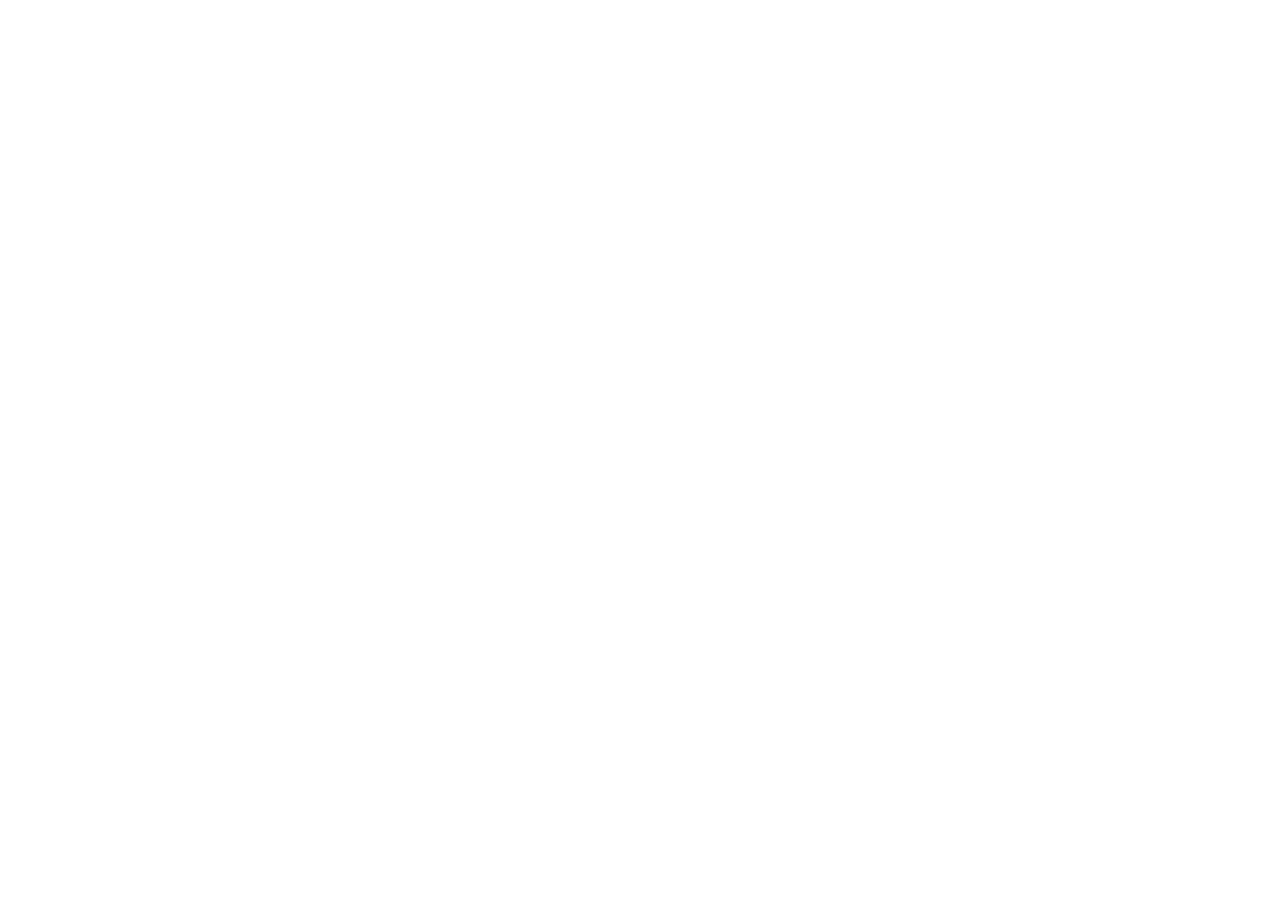
==== index.html @ 58633673 "first commit" ====
<!DOCTYPE html>
<html lang="en">
<head>
    <meta charset="UTF-8">
    <meta http-equiv="X-UA-Compatible" content="IE=edge">
    <meta name="viewport" content="width=device-width, initial-scale=1.0">
    <title>Registracija</title>
    <link rel="stylesheet" href="./css/reset.css">
    <link rel="stylesheet" href="./css/main.css">
</head>
<body>
    
</body>
</html>
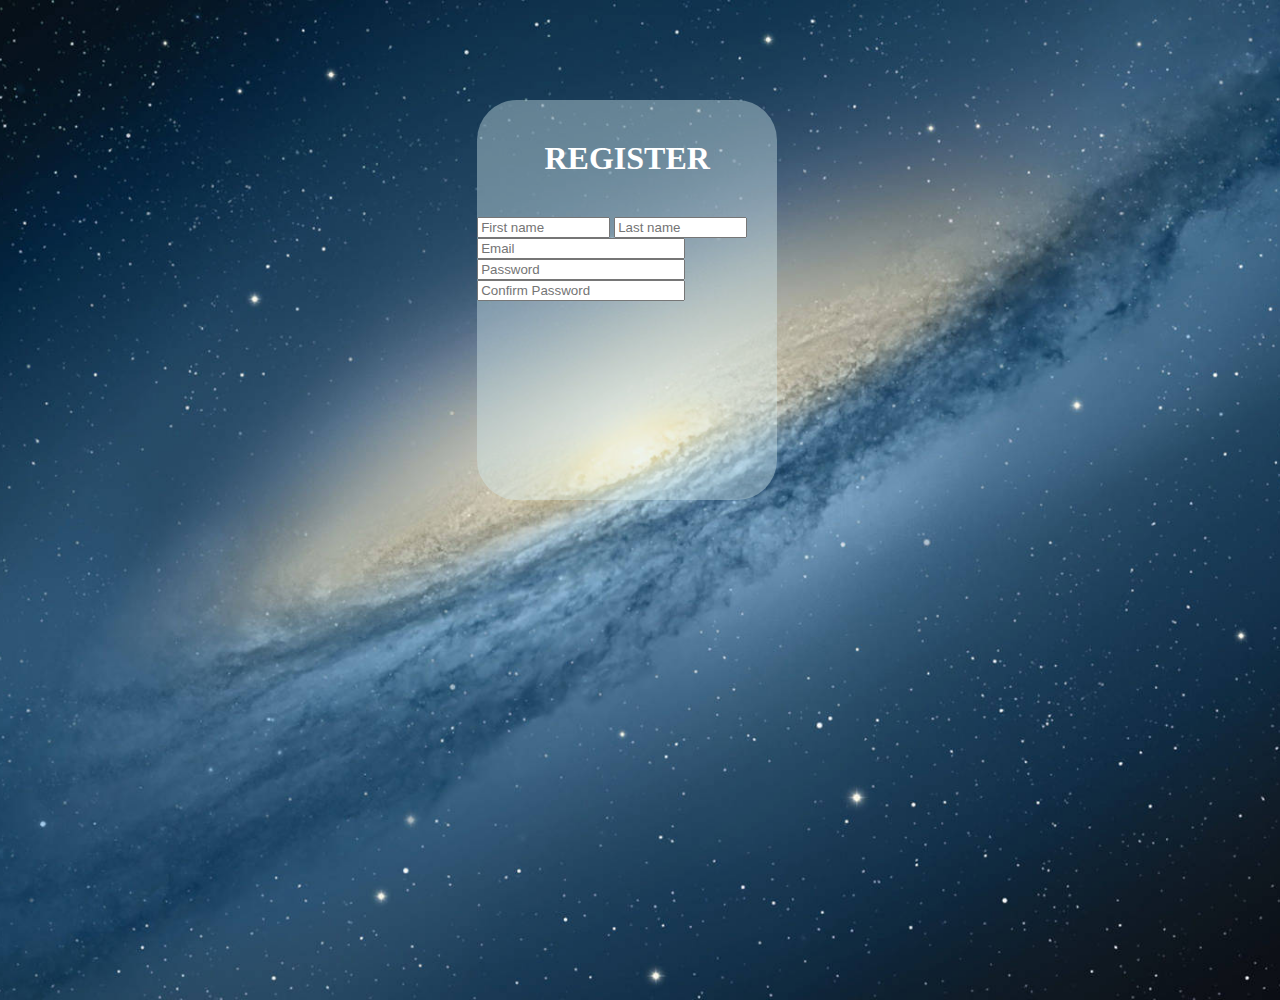
==== commit b9ca5f4c: "updated css" ====
--- a/index.html
+++ b/index.html
@@ -9,6 +9,17 @@
     <link rel="stylesheet" href="./css/main.css">
 </head>
 <body>
-    
+    <main>
+        <div class="container">
+            <h1>REGISTER</h1>
+            <div class="inputsContainer">
+                <input type="text" id="" placeholder="First name">
+                <input type="text" id="" placeholder="Last name">
+            </div>
+            <input type="text" id="" placeholder="Email">
+            <input type="password" id="" placeholder="Password">
+            <input type="password" id="" placeholder="Confirm Password">
+        </div>
+    </main>
 </body>
 </html>--- a/css/main.css
+++ b/css/main.css
@@ -0,0 +1,34 @@
+body {
+    background-image: url(../images/4k-white-core-galaxy-a6irb3lyh2w8jwpa.jpg);
+    background-color: #cccccc;
+    background-position: center;
+    background-repeat: no-repeat;
+    background-size: cover;
+    width: 98vw;
+    height: 100vh;
+}
+
+.container{
+    margin-top: 100px;
+    margin-left: calc((100% - 300px) / 2);
+    width: 300px;
+    height: 400px;
+    background-color: rgba(214, 238, 241, 0.4);
+    border-radius: 40px;
+}
+
+h1{
+    color: white;
+    text-align: center;
+    padding: 40px 0px;
+}
+
+input{
+    width: 200px;
+    display: block;
+}
+
+.inputsContainer > input{
+    display: inline-block;
+    width: 125px;
+}
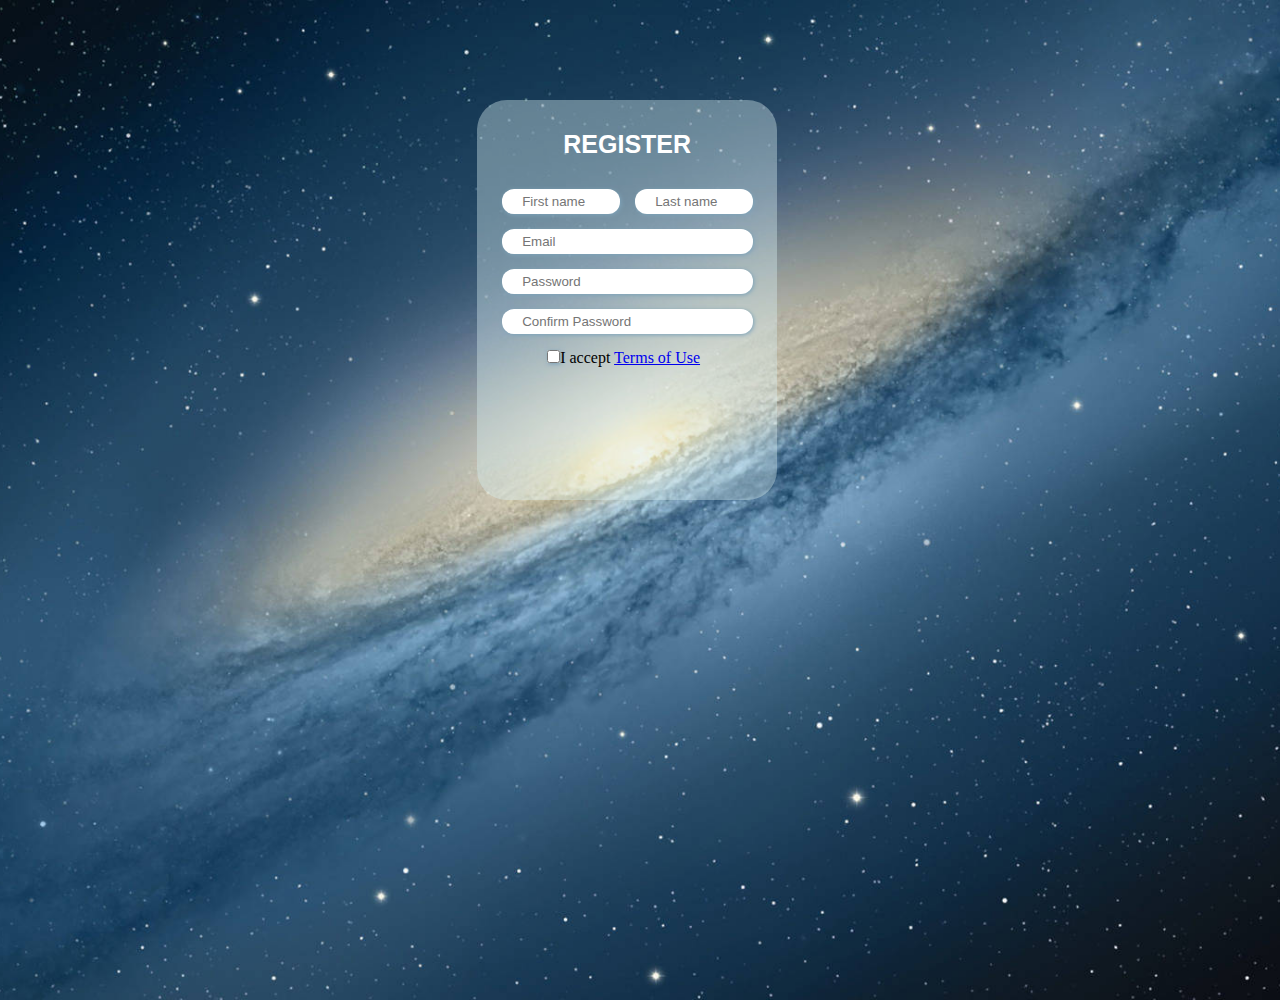
==== commit 7624f3a8: "additional add ups" ====
--- a/index.html
+++ b/index.html
@@ -4,7 +4,7 @@
     <meta charset="UTF-8">
     <meta http-equiv="X-UA-Compatible" content="IE=edge">
     <meta name="viewport" content="width=device-width, initial-scale=1.0">
-    <title>Registracija</title>
+    <title>Registration</title>
     <link rel="stylesheet" href="./css/reset.css">
     <link rel="stylesheet" href="./css/main.css">
 </head>
@@ -19,6 +19,8 @@
             <input type="text" id="" placeholder="Email">
             <input type="password" id="" placeholder="Password">
             <input type="password" id="" placeholder="Confirm Password">
+            <input type="checkbox" name="" id="cb"><Label for="cb">I accept</Label>
+            <a href="./terms.html">Terms of Use</a>
         </div>
     </main>
 </body>
--- a/css/main.css
+++ b/css/main.css
@@ -8,27 +8,52 @@
     height: 100vh;
 }
 
-.container{
+.container {
     margin-top: 100px;
     margin-left: calc((100% - 300px) / 2);
     width: 300px;
     height: 400px;
     background-color: rgba(214, 238, 241, 0.4);
-    border-radius: 40px;
+    border-radius: 30px;
 }
 
-h1{
+h1 {
     color: white;
     text-align: center;
-    padding: 40px 0px;
+    padding: 30px 0px;
+    font-size: 25px;
+    font-family: Verdana, Geneva, Tahoma, sans-serif;
+    font-weight: 600;
 }
 
-input{
-    width: 200px;
+input[type="text"], input[type="password"]{
+    width: 231px;
     display: block;
+    margin: 15px;
+    margin-left: 25px;
+    height: 25px;
+    border: 0;
+    padding: 0;
+    /* text-align: center; */
+    border-radius: 12px;
+    padding-left: 20px;
+    box-shadow: 1px 1px 4px rgb(125, 163, 185);
 }
 
-.inputsContainer > input{
+.inputsContainer>input {
     display: inline-block;
-    width: 125px;
+    width: 98px;
+    margin: 0 0px 15px 25px;
+    float: left;
 }
+
+.inputsContainer>input:nth-child(2) {
+    margin-left: 15px;
+}
+
+#cb{
+    box-shadow: 1px 1px 4px rgb(125, 163, 185);
+    border: 0;
+    display: inline-block;
+    margin-left: 70px;
+}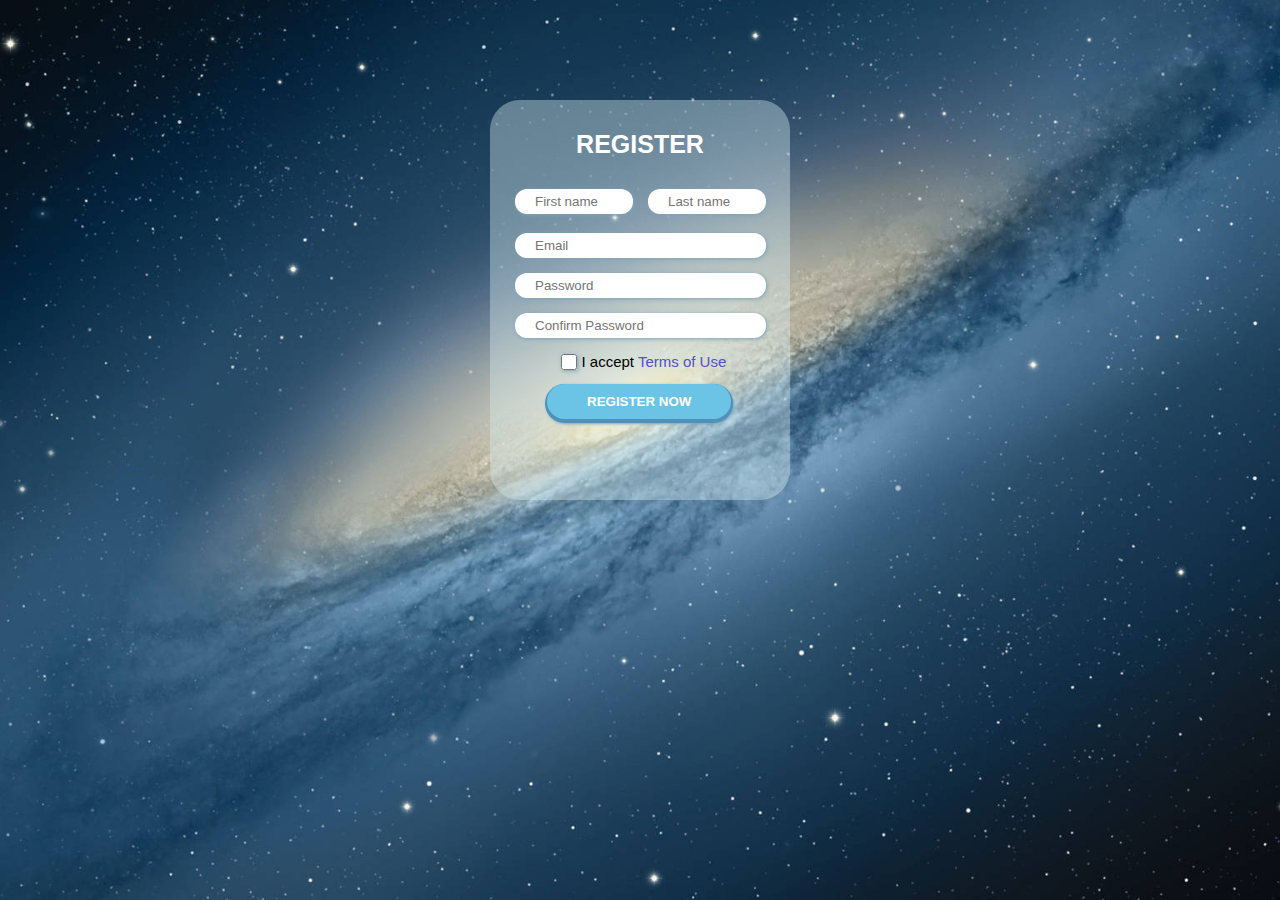
==== commit 43b10839: "finish" ====
--- a/index.html
+++ b/index.html
@@ -19,8 +19,14 @@
             <input type="text" id="" placeholder="Email">
             <input type="password" id="" placeholder="Password">
             <input type="password" id="" placeholder="Confirm Password">
-            <input type="checkbox" name="" id="cb"><Label for="cb">I accept</Label>
-            <a href="./terms.html">Terms of Use</a>
+            <div id="cbContainer">
+                <input type="checkbox" name="" id="cb">
+            </div>
+            <div id="textsContainer">
+                <Label for="cb">I accept</Label>
+                <a href="./terms.html">Terms of Use</a>
+            </div>
+            <button>REGISTER NOW</button>
         </div>
     </main>
 </body>
--- a/css/main.css
+++ b/css/main.css
@@ -1,11 +1,16 @@
-body {
+main {
     background-image: url(../images/4k-white-core-galaxy-a6irb3lyh2w8jwpa.jpg);
     background-color: #cccccc;
     background-position: center;
     background-repeat: no-repeat;
     background-size: cover;
-    width: 98vw;
+    width: 100vw;
     height: 100vh;
+    font-family: Helvetica, sans-serif;
+}
+
+div{
+    display: inline-block;
 }
 
 .container {
@@ -22,7 +27,6 @@
     text-align: center;
     padding: 30px 0px;
     font-size: 25px;
-    font-family: Verdana, Geneva, Tahoma, sans-serif;
     font-weight: 600;
 }
 
@@ -43,7 +47,7 @@
 .inputsContainer>input {
     display: inline-block;
     width: 98px;
-    margin: 0 0px 15px 25px;
+    margin: 0 0px 0px 25px;
     float: left;
 }
 
@@ -55,5 +59,33 @@
     box-shadow: 1px 1px 4px rgb(125, 163, 185);
     border: 0;
     display: inline-block;
-    margin-left: 70px;
+    margin-left: 71px;
+    width: 16px;
+    height: 16px;
+}
+
+#cbContainer{
+    padding-top: 1px;
+}
+
+#textsContainer{
+    vertical-align: top;
+    font-size: 15px;
+}
+
+a{
+    color: rgb(81, 81, 199);
+    text-decoration: none;
+}
+
+button{
+    background-color: rgb(107, 195, 230);
+    margin-left: 57px;
+    margin-top: 10px;
+    padding: 10px 40px;
+    border-radius: 20px;
+    border: none;
+    color: white;
+    font-weight: 900;
+    box-shadow: 0px 2px 0px 2px rgb(79, 145, 184), 1px 3px 3px 2px rgb(125, 163, 185);
 }